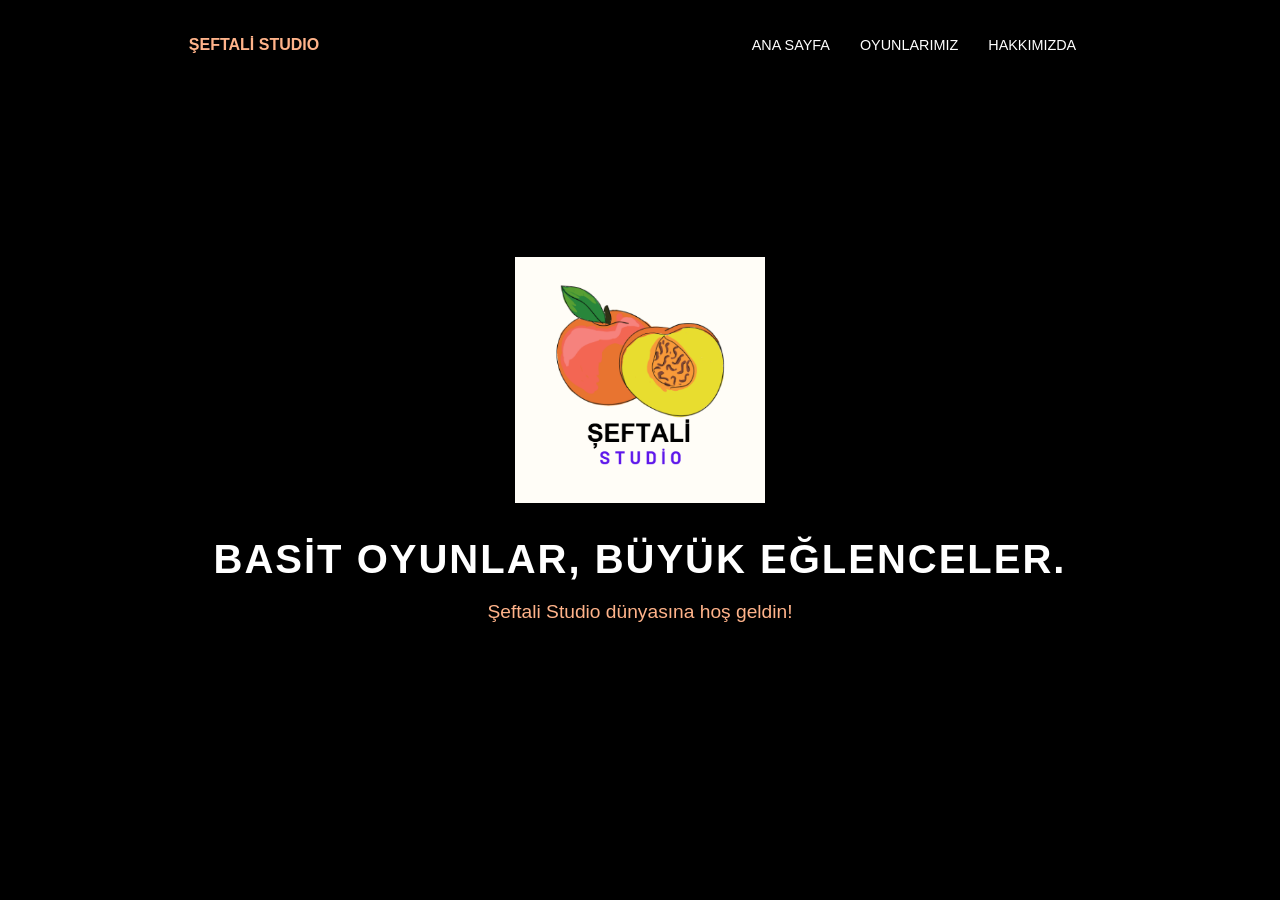
==== index.html @ bc3c777b "Update index.html" ====
<!DOCTYPE html>
<html lang="tr">
<head>
    <meta charset="UTF-8">
    <meta name="viewport" content="width=device-width, initial-scale=1.0">
    <title>Şeftali Studio | Oyun Geliştirme Grubu</title>
    <link rel="stylesheet" href="style.css">
</head>
<body>

    <header>
        <nav>
            <div class="header-logo">ŞEFTALİ STUDIO</div>
            <ul>
                <li><a href="#home">Ana Sayfa</a></li>
                <li><a href="#games">Oyunlarımız</a></li>
                <li><a href="#about">Hakkımızda</a></li>
            </ul>
        </nav>
    </header>

    <section id="home">
        <video autoplay muted loop id="bg-video">
            <source src="background.mp4" type="video/mp4">
        </video>

        <div class="hero-content">
            <img src="logo.jpg" alt="Şeftali Studio Logo" class="main-logo">
            <h1>Basit Oyunlar, Büyük Eğlenceler.</h1>
            <p>Şeftali Studio dünyasına hoş geldin!</p>
        </div>
    </section>

</body>
</html>
---- style.css ----
/* Önceki body ayarlarını koruyabilirsin */
body {
    margin: 0;
    padding: 0;
    background-color: #000;
    font-family: 'Segoe UI', sans-serif;
    color: white;
    overflow-x: hidden;
}

/* Arka Plan Videosu Ayarı */
#bg-video {
    position: absolute;
    top: 0;
    left: 0;
    width: 100%;
    height: 100vh;
    object-fit: cover;
    z-index: -1; /* İçeriğin arkasında kalması için */
}

/* Hero Section (Giriş) */
#home {
    height: 100vh;
    display: flex;
    justify-content: center;
    align-items: center;
    position: relative;
}

.hero-content {
    text-align: center;
    z-index: 1;
}

/* Ana Logo Ayarı */
.main-logo {
    width: 250px; /* Logonun boyutunu buradan ayarlayabilirsin */
    height: auto;
    margin-bottom: 20px;
    filter: drop-shadow(0 0 15px rgba(0,0,0,0.5)); /* Logoyu öne çıkarmak için hafif gölge */
}

h1 {
    font-size: 2.5rem;
    margin: 10px 0;
    text-transform: uppercase;
    letter-spacing: 2px;
}

p {
    font-size: 1.2rem;
    color: #ffb38a; /* Şeftali tonu */
}

/* Header (Üst Menü) */
header {
    position: fixed;
    top: 0;
    width: 100%;
    padding: 20px 0;
    z-index: 1000;
    background: linear-gradient(to bottom, rgba(0,0,0,0.8), transparent);
}

nav {
    display: flex;
    justify-content: space-around;
    align-items: center;
}

.header-logo { font-weight: bold; color: #ffb38a; }
nav ul { display: flex; list-style: none; }
nav ul li { margin: 0 15px; }
nav ul li a { color: white; text-decoration: none; text-transform: uppercase; font-size: 0.9rem; }
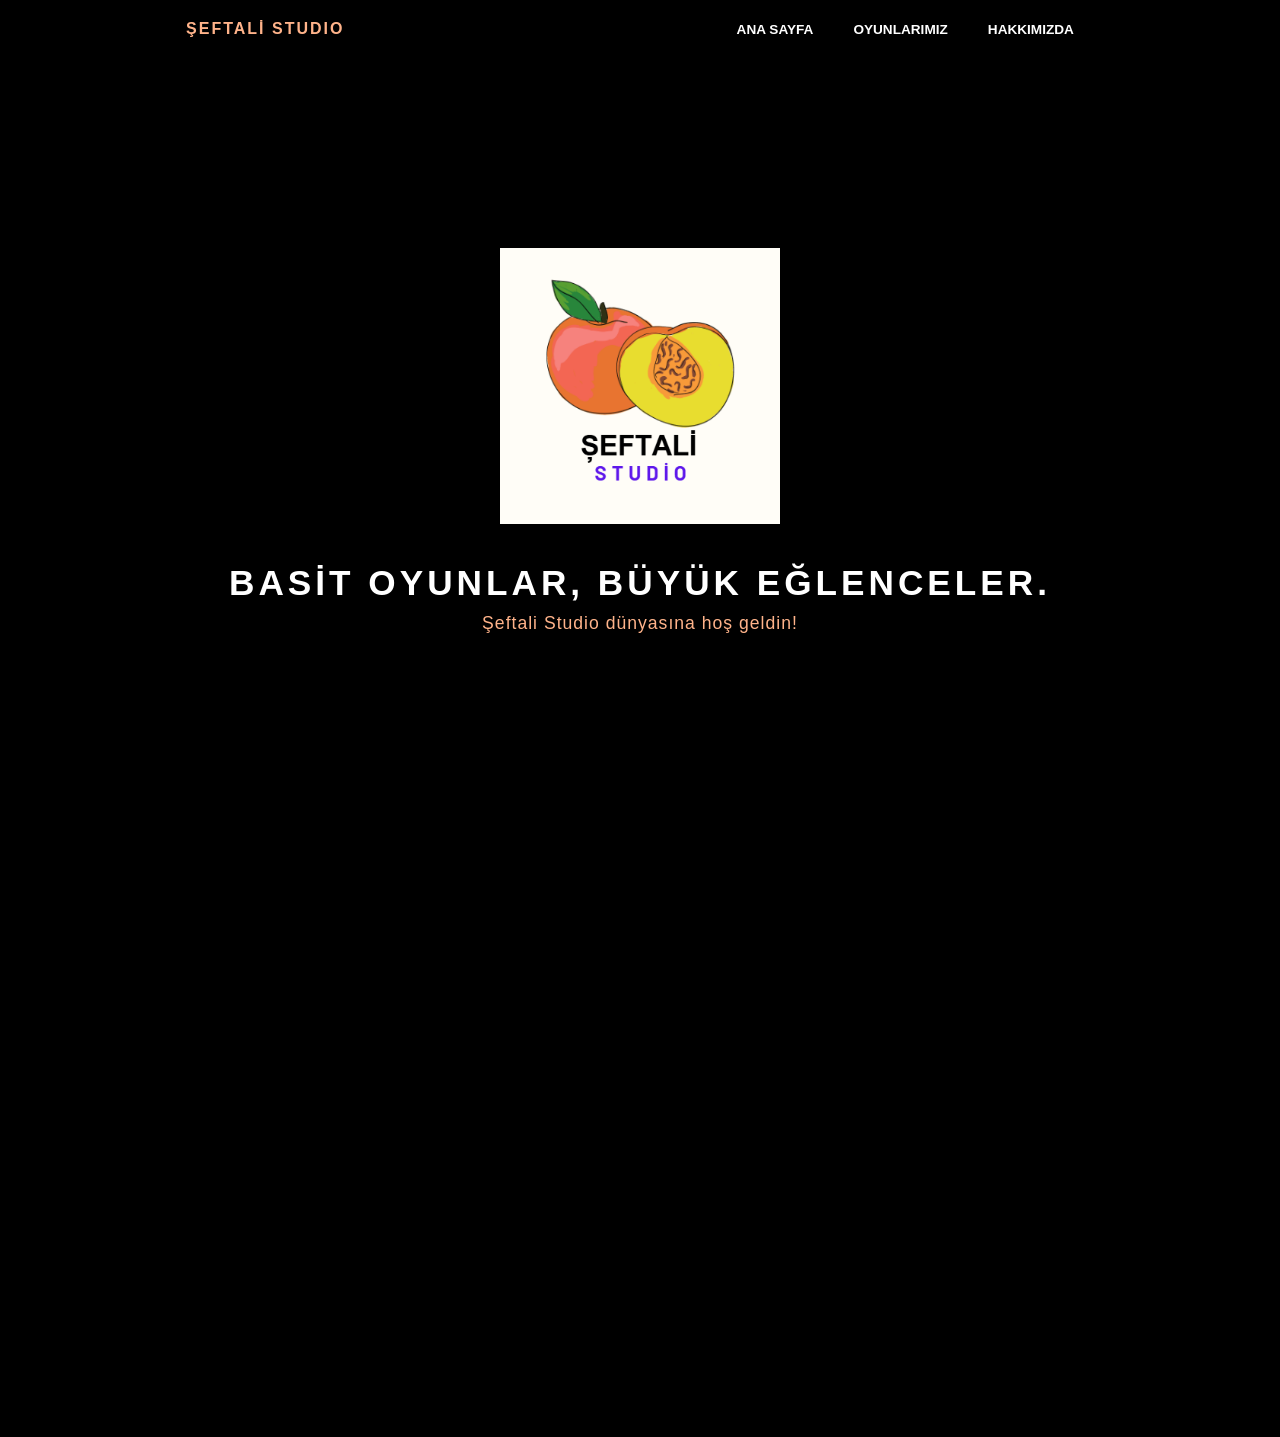
==== commit 6d20a569: "Update index.html" ====
--- a/index.html
+++ b/index.html
@@ -5,6 +5,7 @@
     <meta name="viewport" content="width=device-width, initial-scale=1.0">
     <title>Şeftali Studio | Oyun Geliştirme Grubu</title>
     <link rel="stylesheet" href="style.css">
+    <link href="https://fonts.googleapis.com/css2?family=Orbitron:wght@400;700&family=Rajdhani:wght@500;700&display=swap" rel="stylesheet">
 </head>
 <body>
 
@@ -20,7 +21,7 @@
     </header>
 
     <section id="home">
-        <video autoplay muted loop id="bg-video">
+        <video autoplay muted loop playsinline id="bg-video">
             <source src="background.mp4" type="video/mp4">
         </video>
 
@@ -31,5 +32,21 @@
         </div>
     </section>
 
+    <main>
+        <section id="games" style="height: 50vh; display: flex; align-items: center; justify-content: center;">
+            <h2 style="color: #666; font-family: 'Rajdhani';">Yeni Oyunlarımız Çok Yakında...</h2>
+        </section>
+    </main>
+
+    <footer>
+        <div class="footer-content">
+            <p>&copy; 2026 Şeftali Studio. Tüm Hakları Saklıdır.</p>
+            <p class="credits">
+                Character designs are inspired by <a href="https://scratch.mit.edu" target="_blank">Scratch (MIT Media Lab)</a>. 
+                Reimagined in 3D for Şeftali Studio projects.
+            </p>
+        </div>
+    </footer>
+
 </body>
 </html>
--- a/style.css
+++ b/style.css
@@ -1,59 +1,16 @@
-/* Önceki body ayarlarını koruyabilirsin */
-body {
+/* Genel Ayarlar */
+body, html {
     margin: 0;
     padding: 0;
+    width: 100%;
+    height: 100%;
     background-color: #000;
-    font-family: 'Segoe UI', sans-serif;
+    font-family: 'Segoe UI', Roboto, Helvetica, Arial, sans-serif;
     color: white;
     overflow-x: hidden;
 }
 
-/* Arka Plan Videosu Ayarı */
-#bg-video {
-    position: absolute;
-    top: 0;
-    left: 0;
-    width: 100%;
-    height: 100vh;
-    object-fit: cover;
-    z-index: -1; /* İçeriğin arkasında kalması için */
-}
-
-/* Hero Section (Giriş) */
-#home {
-    height: 100vh;
-    display: flex;
-    justify-content: center;
-    align-items: center;
-    position: relative;
-}
-
-.hero-content {
-    text-align: center;
-    z-index: 1;
-}
-
-/* Ana Logo Ayarı */
-.main-logo {
-    width: 250px; /* Logonun boyutunu buradan ayarlayabilirsin */
-    height: auto;
-    margin-bottom: 20px;
-    filter: drop-shadow(0 0 15px rgba(0,0,0,0.5)); /* Logoyu öne çıkarmak için hafif gölge */
-}
-
-h1 {
-    font-size: 2.5rem;
-    margin: 10px 0;
-    text-transform: uppercase;
-    letter-spacing: 2px;
-}
-
-p {
-    font-size: 1.2rem;
-    color: #ffb38a; /* Şeftali tonu */
-}
-
-/* Header (Üst Menü) */
+/* Üst Menü (Navigasyon) */
 header {
     position: fixed;
     top: 0;
@@ -69,7 +26,87 @@
     align-items: center;
 }
 
-.header-logo { font-weight: bold; color: #ffb38a; }
-nav ul { display: flex; list-style: none; }
-nav ul li { margin: 0 15px; }
-nav ul li a { color: white; text-decoration: none; text-transform: uppercase; font-size: 0.9rem; }
+.header-logo {
+    font-weight: bold;
+    color: #ffb38a; /* Şeftali Tonu */
+    letter-spacing: 2px;
+}
+
+nav ul {
+    display: flex;
+    list-style: none;
+    margin: 0;
+    padding: 0;
+}
+
+nav ul li {
+    margin: 0 20px;
+}
+
+nav ul li a {
+    color: white;
+    text-decoration: none;
+    text-transform: uppercase;
+    font-size: 0.85rem;
+    font-weight: 600;
+    transition: 0.3s;
+}
+
+nav ul li a:hover {
+    color: #ffb38a;
+}
+
+/* Hero Section (Giriş Alanı) */
+#home {
+    height: 100vh;
+    width: 100%;
+    display: flex;
+    justify-content: center;
+    align-items: center;
+    position: relative;
+    overflow: hidden;
+}
+
+/* Video Ayarı */
+#bg-video {
+    position: absolute;
+    top: 50%;
+    left: 50%;
+    min-width: 100%;
+    min-height: 100%;
+    width: auto;
+    height: auto;
+    transform: translate(-50%, -50%);
+    z-index: -1;
+    object-fit: cover;
+}
+
+/* Merkezdeki İçerik */
+.hero-content {
+    text-align: center;
+    z-index: 10;
+    padding: 0 20px;
+}
+
+.main-logo {
+    width: 280px; /* Logonun ideal boyutu */
+    height: auto;
+    margin-bottom: 25px;
+    filter: drop-shadow(0 0 15px rgba(0,0,0,0.7));
+}
+
+h1 {
+    font-size: 2.2rem;
+    margin: 10px 0;
+    text-transform: uppercase;
+    letter-spacing: 4px;
+    font-weight: 800;
+}
+
+p {
+    font-size: 1.1rem;
+    color: #ffb38a; /* Şeftali Tonu */
+    margin-top: 10px;
+    font-weight: 400;
+    letter-spacing: 1px;
+}
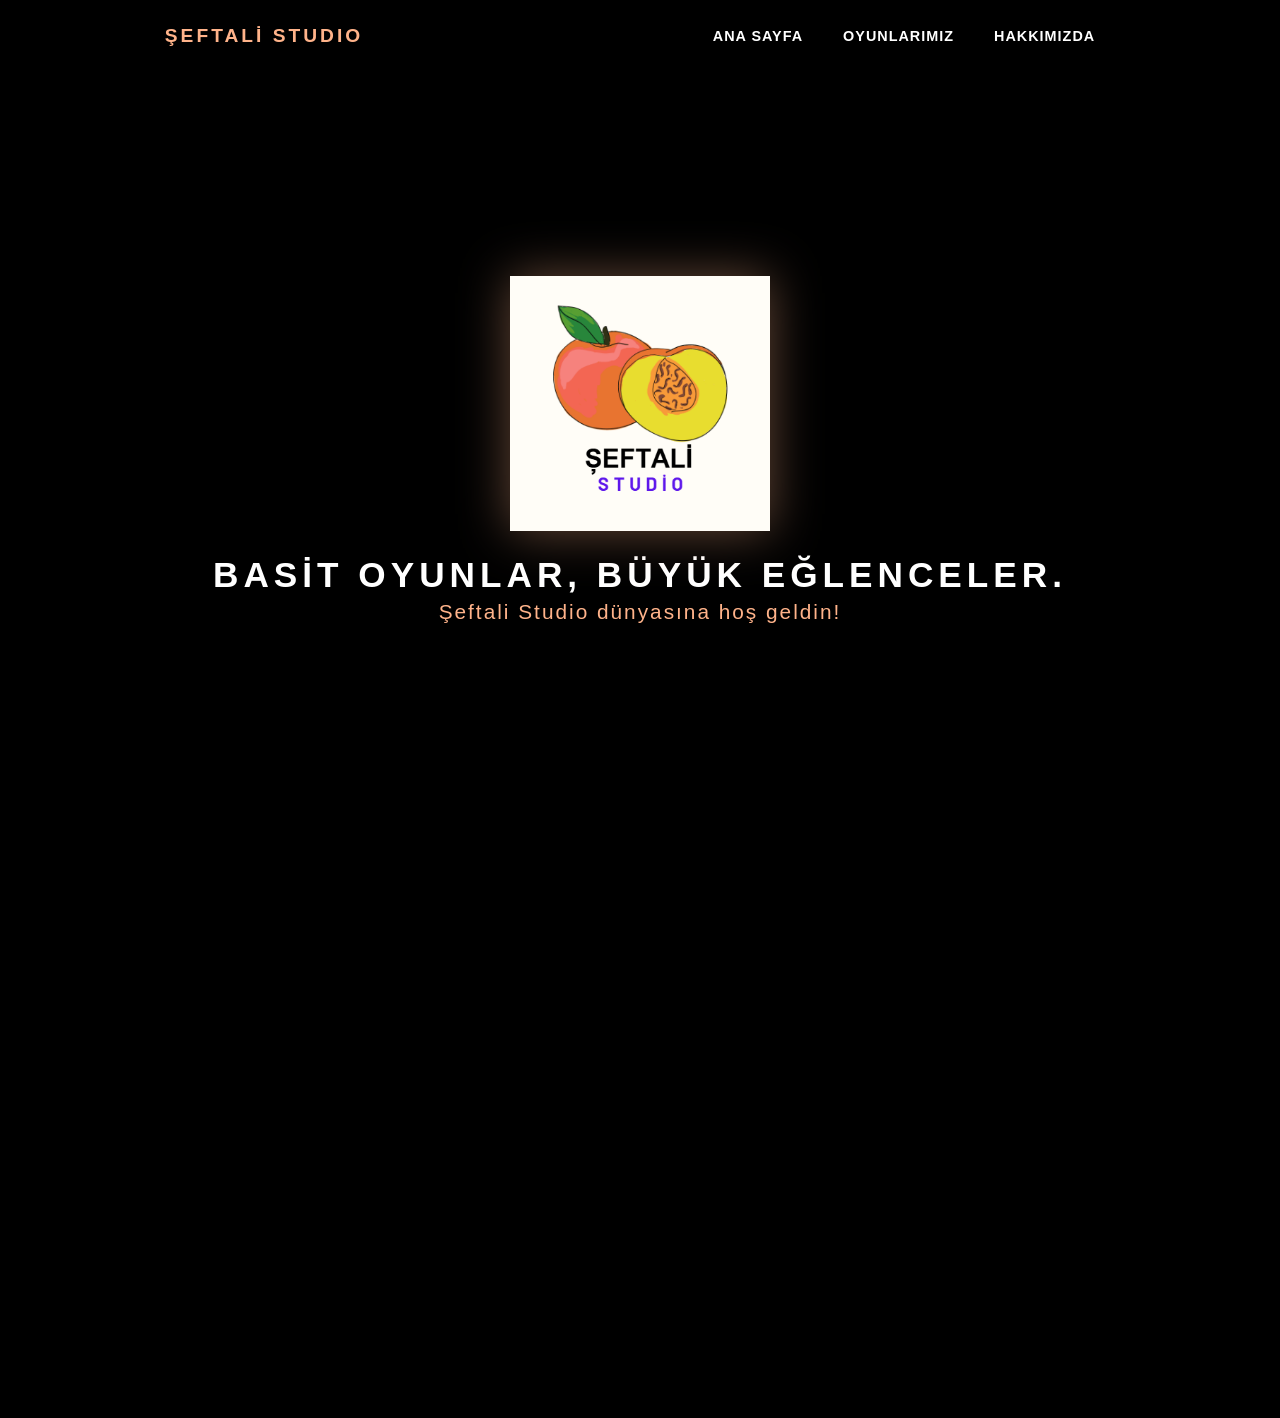
==== commit 4d183363: "Update index.html" ====
--- a/index.html
+++ b/index.html
@@ -33,14 +33,16 @@
     </section>
 
     <main>
-        <section id="games" style="height: 50vh; display: flex; align-items: center; justify-content: center;">
-            <h2 style="color: #666; font-family: 'Rajdhani';">Yeni Oyunlarımız Çok Yakında...</h2>
+        <section id="games" style="height: 40vh; display: flex; align-items: center; justify-content: center; background-color: #000;">
+            <h2 style="color: #333; font-family: 'Rajdhani'; text-transform: uppercase; letter-spacing: 3px;">
+                Yeni Projeler Yolda...
+            </h2>
         </section>
     </main>
 
     <footer>
         <div class="footer-content">
-            <p>&copy; 2026 Şeftali Studio. Tüm Hakları Saklıdır.</p>
+            <p>ŞEFTALİ STUDIO | 2026</p>
             <p class="credits">
                 Character designs are inspired by <a href="https://scratch.mit.edu" target="_blank">Scratch (MIT Media Lab)</a>. 
                 Reimagined in 3D for Şeftali Studio projects.
--- a/style.css
+++ b/style.css
@@ -1,23 +1,28 @@
-/* Genel Ayarlar */
-body, html {
+/* Genel Temizlik ve Fontlar */
+* {
     margin: 0;
     padding: 0;
+    box-sizing: border-box;
+}
+
+body, html {
     width: 100%;
     height: 100%;
     background-color: #000;
-    font-family: 'Segoe UI', Roboto, Helvetica, Arial, sans-serif;
+    font-family: 'Rajdhani', sans-serif;
     color: white;
     overflow-x: hidden;
+    scroll-behavior: smooth; /* Sayfa içi geçişleri yumuşatır */
 }
 
-/* Üst Menü (Navigasyon) */
+/* Navigasyon (Üst Menü) */
 header {
     position: fixed;
     top: 0;
     width: 100%;
-    padding: 20px 0;
+    padding: 25px 0;
     z-index: 1000;
-    background: linear-gradient(to bottom, rgba(0,0,0,0.8), transparent);
+    background: linear-gradient(to bottom, rgba(0,0,0,0.9), transparent);
 }
 
 nav {
@@ -27,16 +32,16 @@
 }
 
 .header-logo {
-    font-weight: bold;
+    font-family: 'Orbitron', sans-serif;
+    font-weight: 700;
     color: #ffb38a; /* Şeftali Tonu */
-    letter-spacing: 2px;
+    letter-spacing: 3px;
+    font-size: 1.2rem;
 }
 
 nav ul {
     display: flex;
     list-style: none;
-    margin: 0;
-    padding: 0;
 }
 
 nav ul li {
@@ -44,19 +49,21 @@
 }
 
 nav ul li a {
-    color: white;
+    color: #fff;
     text-decoration: none;
     text-transform: uppercase;
-    font-size: 0.85rem;
+    font-size: 0.9rem;
     font-weight: 600;
-    transition: 0.3s;
+    letter-spacing: 1px;
+    transition: 0.3s ease;
 }
 
 nav ul li a:hover {
     color: #ffb38a;
+    text-shadow: 0 0 10px rgba(255,179,138,0.5);
 }
 
-/* Hero Section (Giriş Alanı) */
+/* Hero Section (Giriş) */
 #home {
     height: 100vh;
     width: 100%;
@@ -67,7 +74,7 @@
     overflow: hidden;
 }
 
-/* Video Ayarı */
+/* Video: Riot Games Tarzı Tam Ekran */
 #bg-video {
     position: absolute;
     top: 50%;
@@ -79,9 +86,10 @@
     transform: translate(-50%, -50%);
     z-index: -1;
     object-fit: cover;
+    filter: brightness(0.6); /* Videoyu biraz karartarak yazıları öne çıkarır */
 }
 
-/* Merkezdeki İçerik */
+/* Merkez İçerik */
 .hero-content {
     text-align: center;
     z-index: 10;
@@ -89,24 +97,61 @@
 }
 
 .main-logo {
-    width: 280px; /* Logonun ideal boyutu */
+    width: 260px;
     height: auto;
-    margin-bottom: 25px;
-    filter: drop-shadow(0 0 15px rgba(0,0,0,0.7));
+    margin-bottom: 20px;
+    filter: drop-shadow(0 0 25px rgba(255,179,138,0.4));
+    animation: float 4s ease-in-out infinite; /* Hafif yüzme efekti */
+}
+
+@keyframes float {
+    0% { transform: translateY(0px); }
+    50% { transform: translateY(-10px); }
+    100% { transform: translateY(0px); }
 }
 
 h1 {
+    font-family: 'Orbitron', sans-serif;
     font-size: 2.2rem;
-    margin: 10px 0;
+    margin-bottom: 5px;
     text-transform: uppercase;
-    letter-spacing: 4px;
-    font-weight: 800;
+    letter-spacing: 5px;
+    text-shadow: 2px 2px 10px rgba(0,0,0,0.8);
 }
 
 p {
-    font-size: 1.1rem;
-    color: #ffb38a; /* Şeftali Tonu */
-    margin-top: 10px;
-    font-weight: 400;
-    letter-spacing: 1px;
+    font-size: 1.3rem;
+    color: #ffb38a;
+    font-weight: 500;
+    letter-spacing: 2px;
+    text-shadow: 1px 1px 5px rgba(0,0,0,0.8);
 }
+
+/* Footer (Telif Notu) */
+footer {
+    background-color: #080808;
+    padding: 50px 20px;
+    text-align: center;
+    border-top: 1px solid #1a1a1a;
+}
+
+.footer-content p {
+    font-size: 0.85rem;
+    color: #555;
+    margin: 8px 0;
+}
+
+.credits {
+    font-style: italic;
+    opacity: 0.8;
+}
+
+.credits a {
+    color: #ffb38a;
+    text-decoration: none;
+    font-weight: bold;
+}
+
+.credits a:hover {
+    text-decoration: underline;
+}
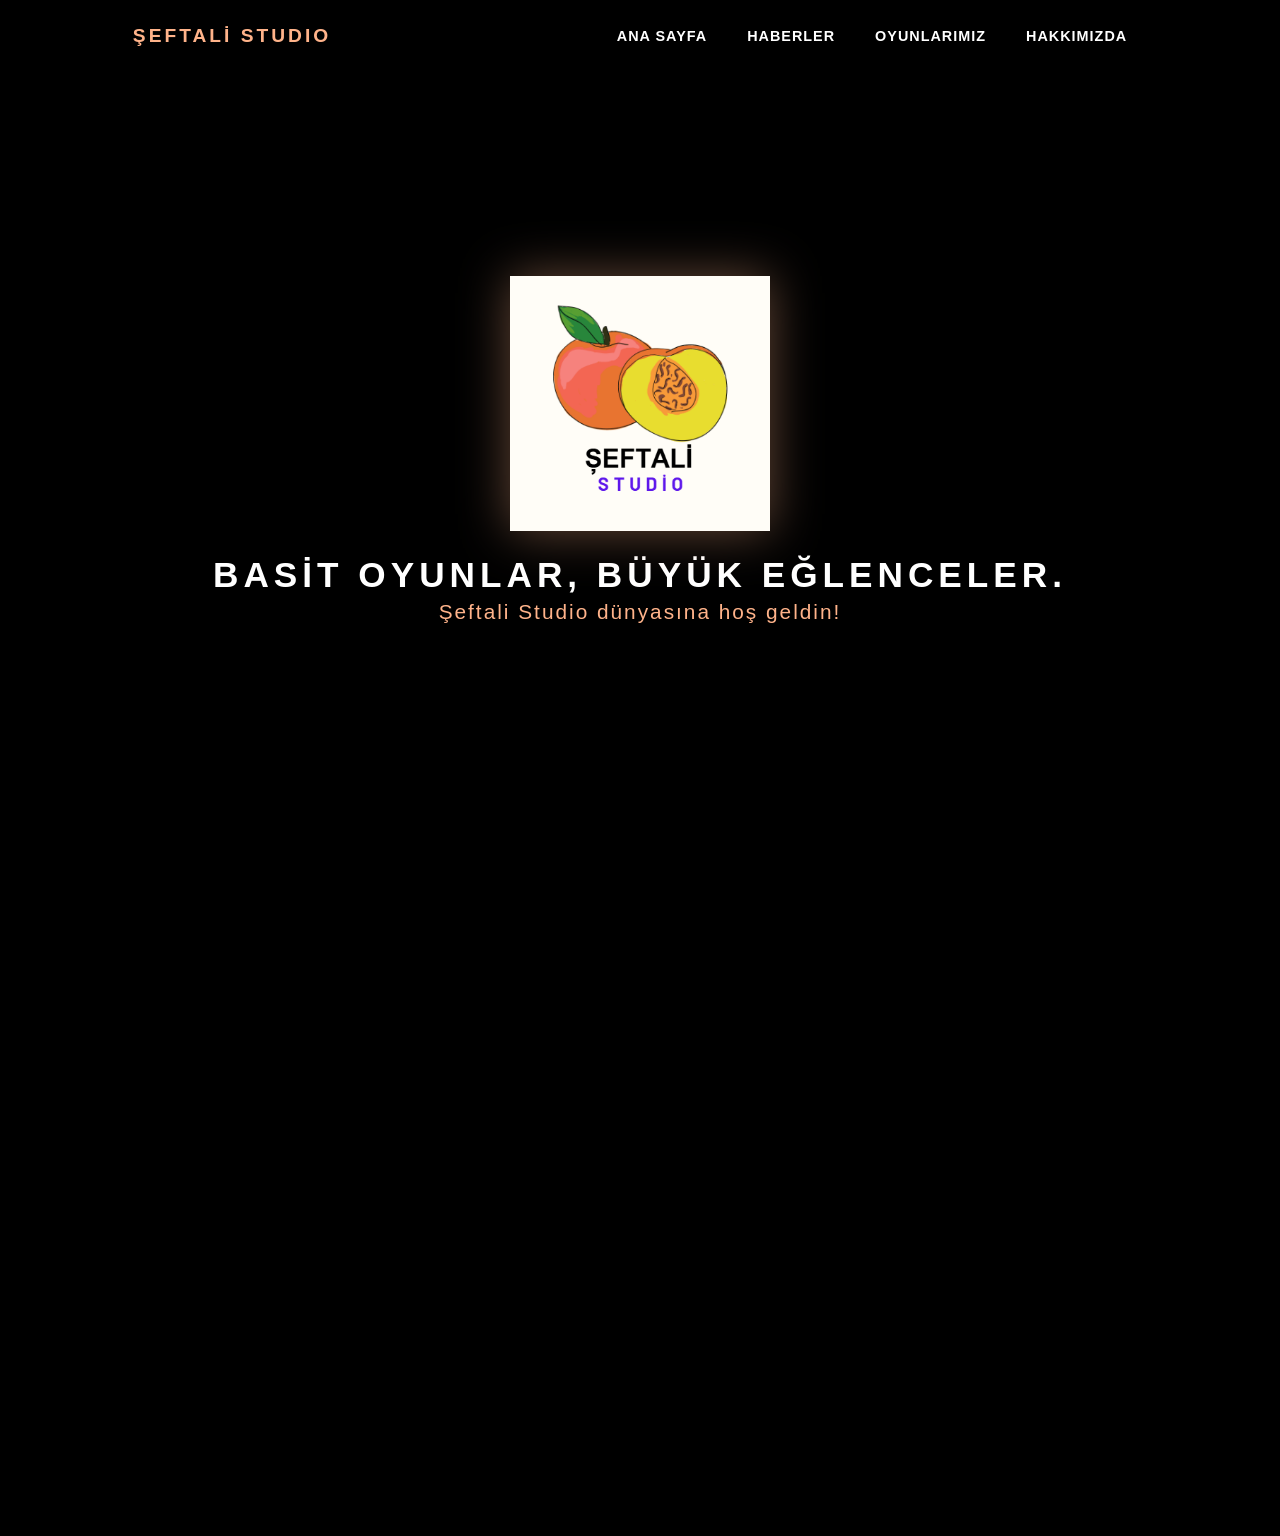
==== commit 572a3dde: "Update index.html" ====
--- a/index.html
+++ b/index.html
@@ -14,6 +14,7 @@
             <div class="header-logo">ŞEFTALİ STUDIO</div>
             <ul>
                 <li><a href="#home">Ana Sayfa</a></li>
+                <li><a href="#news">Haberler</a></li>
                 <li><a href="#games">Oyunlarımız</a></li>
                 <li><a href="#about">Hakkımızda</a></li>
             </ul>
@@ -32,13 +33,56 @@
         </div>
     </section>
 
-    <main>
-        <section id="games" style="height: 40vh; display: flex; align-items: center; justify-content: center; background-color: #000;">
-            <h2 style="color: #333; font-family: 'Rajdhani'; text-transform: uppercase; letter-spacing: 3px;">
-                Yeni Projeler Yolda...
-            </h2>
-        </section>
-    </main>
+    <section id="news">
+        <h2 class="section-title">Haberler</h2>
+        <div class="news-container">
+            <div class="news-item">
+                <span class="news-date">30 Mart 2026</span>
+                <h3>Şeftali Studio Web Sitesi Yenilendi!</h3>
+                <p>Yeni iskeletimiz ve modern tasarımımızla projelerimizi daha yakından takip edebilirsiniz.</p>
+            </div>
+        </div>
+    </section>
+
+    <section id="games">
+        <h2 class="section-title">Oyunlarımız</h2>
+        <div class="game-grid">
+            <div class="game-card" onclick="openGameModal()">
+                <img src="image_a486ba.png" alt="Top Oyunu" class="game-card-img">
+                <h3>Top Oyunu</h3>
+                <p>Engelleri aş ve bitişe ulaş!</p>
+                <span class="game-link-text">Detayları Gör</span>
+            </div>
+        </div>
+    </section>
+
+    <section id="about">
+        <div class="about-container">
+            <h2>Hakkımızda</h2>
+            <p>
+                Şeftali Studio, <strong>1 Ekim 2020</strong> tarihinde temelleri atılmış bir oyun geliştirme topluluğudur. 
+                <strong>2022</strong> yılından bu yana aktif olarak oyunlarımızı oyuncularla buluşturuyoruz. 
+            </p>
+            <p>
+                Bizim felsefemiz sadelik üzerine kurulu: <strong>Basit ve eğlenceli oyunlar yaparız.</strong> 
+                Karmaşık mekaniklerle oyuncuyu yormak yerine, doğrudan eğlenceye odaklanmayı tercih ediyoruz. 
+                Projelerimizin kalbinde en çok sevdiğimiz ve uzmanlaştığımız <strong>Scratch</strong> oyun motoru yer alıyor.
+            </p>
+        </div>
+    </section>
+
+    <div id="gameModal" class="modal">
+        <div class="modal-content">
+            <span class="close-btn" onclick="closeGameModal()">&times;</span>
+            <img src="image_a486ba.png" alt="Top Oyunu Detay" class="modal-img">
+            <h2>Top Oyunu</h2>
+            <p class="modal-desc">
+                Şeftali Studio'nun eğlenceli dünyasına hoş geldiniz! Bu oyunda yeşil bir topu kontrol ederek engelleri aşmaya çalışıyorsunuz. 
+                Basit kontrolleri ve keyifli yapısıyla tam bir Şeftali Studio klasiği.
+            </p>
+            <a href="https://scratch.mit.edu/projects/1147626330/" target="_blank" class="play-btn">Oynamak İçin Tıklayın</a>
+        </div>
+    </div>
 
     <footer>
         <div class="footer-content">
@@ -50,5 +94,20 @@
         </div>
     </footer>
 
+    <script>
+        function openGameModal() {
+            document.getElementById("gameModal").style.display = "block";
+        }
+        function closeGameModal() {
+            document.getElementById("gameModal").style.display = "none";
+        }
+        window.onclick = function(event) {
+            let modal = document.getElementById("gameModal");
+            if (event.target == modal) {
+                modal.style.display = "none";
+            }
+        }
+    </script>
+
 </body>
 </html>
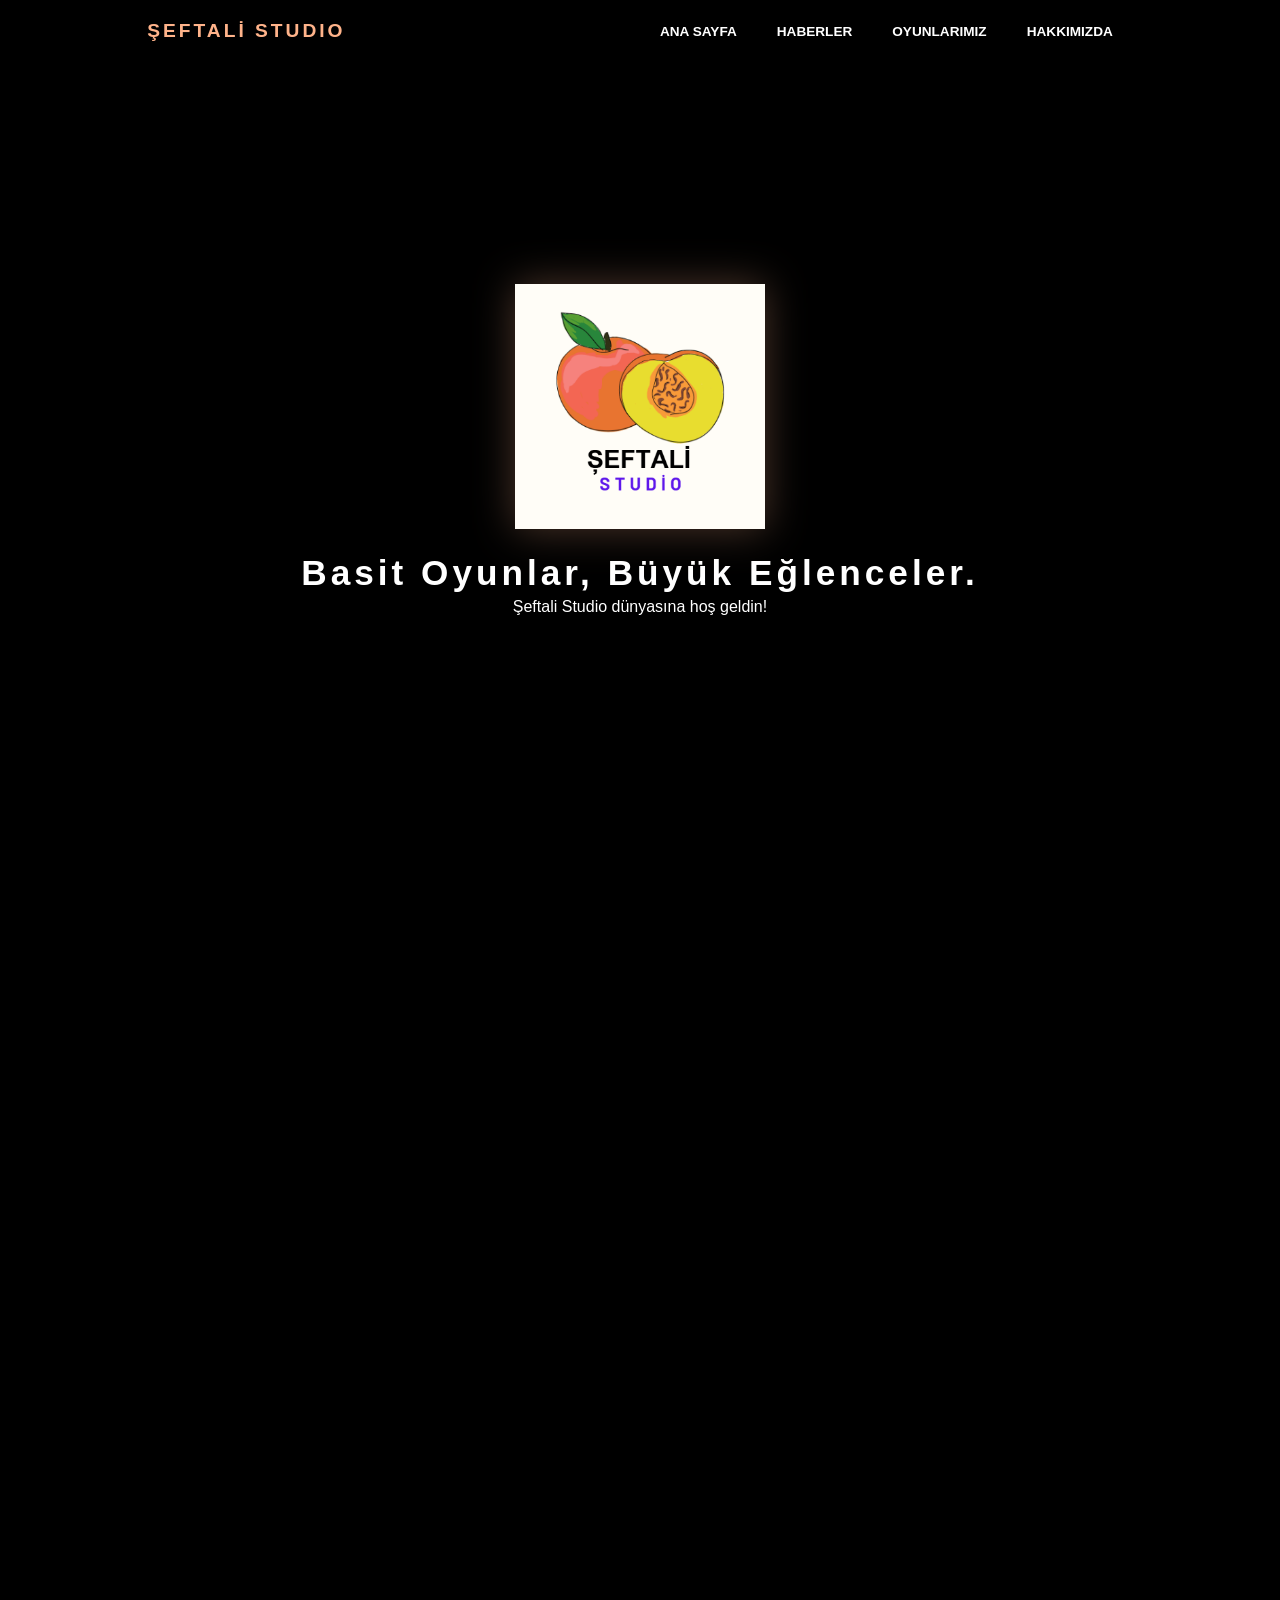
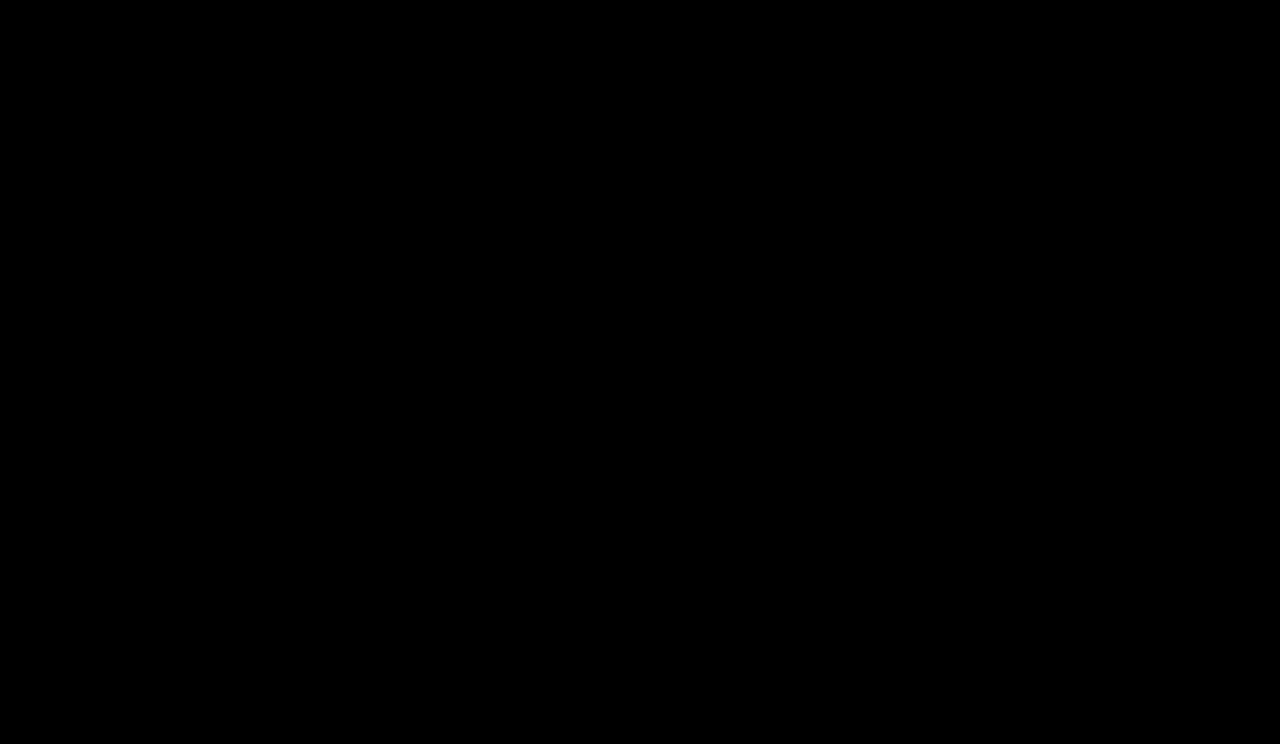
==== commit 5c8c2607: "Update index.html" ====
--- a/index.html
+++ b/index.html
@@ -37,9 +37,9 @@
         <h2 class="section-title">Haberler</h2>
         <div class="news-container">
             <div class="news-item">
-                <span class="news-date">30 Mart 2026</span>
-                <h3>Şeftali Studio Web Sitesi Yenilendi!</h3>
-                <p>Yeni iskeletimiz ve modern tasarımımızla projelerimizi daha yakından takip edebilirsiniz.</p>
+                <span class="news-date">31 Mart 2026</span>
+                <h3>Şeftali Studio Web Sitesi Yayında!</h3>
+                <p>Yeni iskeletimizle artık daha profesyoneliz. PixVerse animasyonumuz yakında burada olacak.</p>
             </div>
         </div>
     </section>
@@ -61,12 +61,12 @@
             <h2>Hakkımızda</h2>
             <p>
                 Şeftali Studio, <strong>1 Ekim 2020</strong> tarihinde temelleri atılmış bir oyun geliştirme topluluğudur. 
-                <strong>2022</strong> yılından bu yana aktif olarak oyunlarımızı oyuncularla buluşturuyoruz. 
+                <strong>2022</strong> yılından bu yana aktif olarak oyunlarımızı yayınlıyoruz. 
             </p>
             <p>
                 Bizim felsefemiz sadelik üzerine kurulu: <strong>Basit ve eğlenceli oyunlar yaparız.</strong> 
-                Karmaşık mekaniklerle oyuncuyu yormak yerine, doğrudan eğlenceye odaklanmayı tercih ediyoruz. 
-                Projelerimizin kalbinde en çok sevdiğimiz ve uzmanlaştığımız <strong>Scratch</strong> oyun motoru yer alıyor.
+                Karmaşık oyunlar yerine doğrudan eğlenceye odaklanıyoruz. 
+                En çok <strong>Scratch</strong> oyun motorunda projeler geliştiriyoruz.
             </p>
         </div>
     </section>
@@ -77,8 +77,8 @@
             <img src="image_a486ba.png" alt="Top Oyunu Detay" class="modal-img">
             <h2>Top Oyunu</h2>
             <p class="modal-desc">
-                Şeftali Studio'nun eğlenceli dünyasına hoş geldiniz! Bu oyunda yeşil bir topu kontrol ederek engelleri aşmaya çalışıyorsunuz. 
-                Basit kontrolleri ve keyifli yapısıyla tam bir Şeftali Studio klasiği.
+                Şeftali Studio'nun eğlenceli dünyasına hoş geldiniz! Yeşil topu kontrol ederek zorlu engelleri aşın. 
+                Oynamak için aşağıdaki butona tıkla!
             </p>
             <a href="https://scratch.mit.edu/projects/1147626330/" target="_blank" class="play-btn">Oynamak İçin Tıklayın</a>
         </div>
@@ -89,7 +89,6 @@
             <p>ŞEFTALİ STUDIO | 2026</p>
             <p class="credits">
                 Character designs are inspired by <a href="https://scratch.mit.edu" target="_blank">Scratch (MIT Media Lab)</a>. 
-                Reimagined in 3D for Şeftali Studio projects.
             </p>
         </div>
     </footer>
--- a/style.css
+++ b/style.css
@@ -1,4 +1,4 @@
-/* Genel Temizlik ve Fontlar */
+/* --- TEMEL AYARLAR VE FONTAR --- */
 * {
     margin: 0;
     padding: 0;
@@ -12,17 +12,17 @@
     font-family: 'Rajdhani', sans-serif;
     color: white;
     overflow-x: hidden;
-    scroll-behavior: smooth; /* Sayfa içi geçişleri yumuşatır */
-}
-
-/* Navigasyon (Üst Menü) */
+    scroll-behavior: smooth;
+}
+
+/* --- NAVİGASYON (ÜST MENÜ) --- */
 header {
     position: fixed;
     top: 0;
     width: 100%;
-    padding: 25px 0;
+    padding: 20px 0;
     z-index: 1000;
-    background: linear-gradient(to bottom, rgba(0,0,0,0.9), transparent);
+    background: linear-gradient(to bottom, rgba(0,0,0,0.95), transparent);
 }
 
 nav {
@@ -34,7 +34,7 @@
 .header-logo {
     font-family: 'Orbitron', sans-serif;
     font-weight: 700;
-    color: #ffb38a; /* Şeftali Tonu */
+    color: #ffb38a;
     letter-spacing: 3px;
     font-size: 1.2rem;
 }
@@ -44,26 +44,20 @@
     list-style: none;
 }
 
-nav ul li {
-    margin: 0 20px;
-}
+nav ul li { margin: 0 20px; }
 
 nav ul li a {
     color: #fff;
     text-decoration: none;
     text-transform: uppercase;
-    font-size: 0.9rem;
+    font-size: 0.85rem;
     font-weight: 600;
-    letter-spacing: 1px;
-    transition: 0.3s ease;
-}
-
-nav ul li a:hover {
-    color: #ffb38a;
-    text-shadow: 0 0 10px rgba(255,179,138,0.5);
-}
-
-/* Hero Section (Giriş) */
+    transition: 0.3s;
+}
+
+nav ul li a:hover { color: #ffb38a; }
+
+/* --- HERO SECTION (GİRİŞ ALANI) --- */
 #home {
     height: 100vh;
     width: 100%;
@@ -74,84 +68,197 @@
     overflow: hidden;
 }
 
-/* Video: Riot Games Tarzı Tam Ekran */
 #bg-video {
     position: absolute;
-    top: 50%;
-    left: 50%;
-    min-width: 100%;
-    min-height: 100%;
-    width: auto;
-    height: auto;
+    top: 50%; left: 50%;
+    min-width: 100%; min-height: 100%;
     transform: translate(-50%, -50%);
     z-index: -1;
     object-fit: cover;
-    filter: brightness(0.6); /* Videoyu biraz karartarak yazıları öne çıkarır */
-}
-
-/* Merkez İçerik */
+    filter: brightness(0.5);
+}
+
 .hero-content {
     text-align: center;
     z-index: 10;
-    padding: 0 20px;
 }
 
 .main-logo {
-    width: 260px;
+    width: 250px;
     height: auto;
     margin-bottom: 20px;
-    filter: drop-shadow(0 0 25px rgba(255,179,138,0.4));
-    animation: float 4s ease-in-out infinite; /* Hafif yüzme efekti */
+    filter: drop-shadow(0 0 20px rgba(255,179,138,0.3));
+    animation: float 4s ease-in-out infinite;
 }
 
 @keyframes float {
-    0% { transform: translateY(0px); }
+    0%, 100% { transform: translateY(0); }
     50% { transform: translateY(-10px); }
-    100% { transform: translateY(0px); }
 }
 
 h1 {
     font-family: 'Orbitron', sans-serif;
     font-size: 2.2rem;
+    letter-spacing: 4px;
     margin-bottom: 5px;
+}
+
+/* --- BÖLÜM BAŞLIKLARI --- */
+.section-title {
+    text-align: center;
+    font-family: 'Orbitron', sans-serif;
+    font-size: 2.5rem;
+    margin-bottom: 40px;
+    letter-spacing: 5px;
     text-transform: uppercase;
-    letter-spacing: 5px;
-    text-shadow: 2px 2px 10px rgba(0,0,0,0.8);
-}
-
-p {
-    font-size: 1.3rem;
+}
+
+/* --- HABERLER BÖLÜMÜ --- */
+#news {
+    padding: 80px 10%;
+    background-color: #050505;
+}
+
+.news-container { max-width: 800px; margin: 0 auto; }
+
+.news-item {
+    background: #111;
+    padding: 25px;
+    border-left: 4px solid #ffb38a;
+    transition: 0.3s;
+}
+
+.news-date { color: #ffb38a; font-weight: bold; font-size: 0.9rem; }
+
+.news-item h3 { margin: 10px 0; font-family: 'Orbitron'; }
+
+/* --- OYUNLAR BÖLÜMÜ --- */
+#games {
+    padding: 80px 10%;
+    background-color: #000;
+}
+
+.game-grid {
+    display: grid;
+    grid-template-columns: repeat(auto-fit, minmax(280px, 1fr));
+    gap: 30px;
+    justify-content: center;
+}
+
+.game-card {
+    background: #0f0f0f;
+    border: 1px solid #222;
+    padding: 20px;
+    text-align: center;
+    border-radius: 12px;
+    cursor: pointer;
+    transition: 0.4s ease;
+}
+
+.game-card:hover {
+    transform: scale(1.03);
+    border-color: #ffb38a;
+    box-shadow: 0 0 20px rgba(255,179,138,0.1);
+}
+
+.game-card-img {
+    width: 100%;
+    height: 180px;
+    object-fit: cover;
+    border-radius: 8px;
+    margin-bottom: 15px;
+}
+
+.game-link-text {
+    display: inline-block;
+    margin-top: 15px;
     color: #ffb38a;
-    font-weight: 500;
-    letter-spacing: 2px;
-    text-shadow: 1px 1px 5px rgba(0,0,0,0.8);
-}
-
-/* Footer (Telif Notu) */
+    font-weight: bold;
+    font-size: 0.9rem;
+}
+
+/* --- HAKKIMIZDA BÖLÜMÜ --- */
+#about {
+    padding: 80px 10%;
+    background-color: #050505;
+    text-align: center;
+}
+
+.about-container { max-width: 750px; margin: 0 auto; }
+
+.about-container p {
+    font-size: 1.15rem;
+    line-height: 1.8;
+    color: #ccc;
+    margin-bottom: 20px;
+}
+
+.about-container strong { color: #ffb38a; }
+
+/* --- MODAL (AÇILIR MENÜ) --- */
+.modal {
+    display: none;
+    position: fixed;
+    z-index: 2000;
+    left: 0; top: 0;
+    width: 100%; height: 100%;
+    background-color: rgba(0,0,0,0.92);
+    backdrop-filter: blur(8px);
+}
+
+.modal-content {
+    background-color: #111;
+    margin: 5% auto;
+    padding: 40px;
+    width: 90%;
+    max-width: 600px;
+    border-radius: 20px;
+    text-align: center;
+    border: 1px solid #333;
+    position: relative;
+    box-shadow: 0 0 50px rgba(0,0,0,1);
+}
+
+.close-btn {
+    position: absolute; right: 25px; top: 15px;
+    color: #888; font-size: 35px; cursor: pointer;
+}
+
+.close-btn:hover { color: #fff; }
+
+.modal-img { width: 100%; border-radius: 12px; margin-bottom: 20px; }
+
+.modal-desc {
+    color: #aaa;
+    line-height: 1.6;
+    margin: 20px 0;
+}
+
+.play-btn {
+    display: inline-block;
+    background-color: #ffb38a;
+    color: #000;
+    padding: 15px 40px;
+    text-decoration: none;
+    font-weight: 800;
+    border-radius: 50px;
+    text-transform: uppercase;
+    transition: 0.3s;
+}
+
+.play-btn:hover {
+    transform: scale(1.05);
+    background-color: #fff;
+}
+
+/* --- FOOTER --- */
 footer {
-    background-color: #080808;
-    padding: 50px 20px;
-    text-align: center;
-    border-top: 1px solid #1a1a1a;
-}
-
-.footer-content p {
-    font-size: 0.85rem;
-    color: #555;
-    margin: 8px 0;
-}
-
-.credits {
-    font-style: italic;
-    opacity: 0.8;
-}
-
-.credits a {
-    color: #ffb38a;
-    text-decoration: none;
-    font-weight: bold;
-}
-
-.credits a:hover {
-    text-decoration: underline;
-}
+    padding: 40px;
+    background: #000;
+    text-align: center;
+    border-top: 1px solid #111;
+}
+
+.footer-content p { color: #444; font-size: 0.8rem; letter-spacing: 1px; }
+
+.credits a { color: #ffb38a; text-decoration: none; opacity: 0.7; }
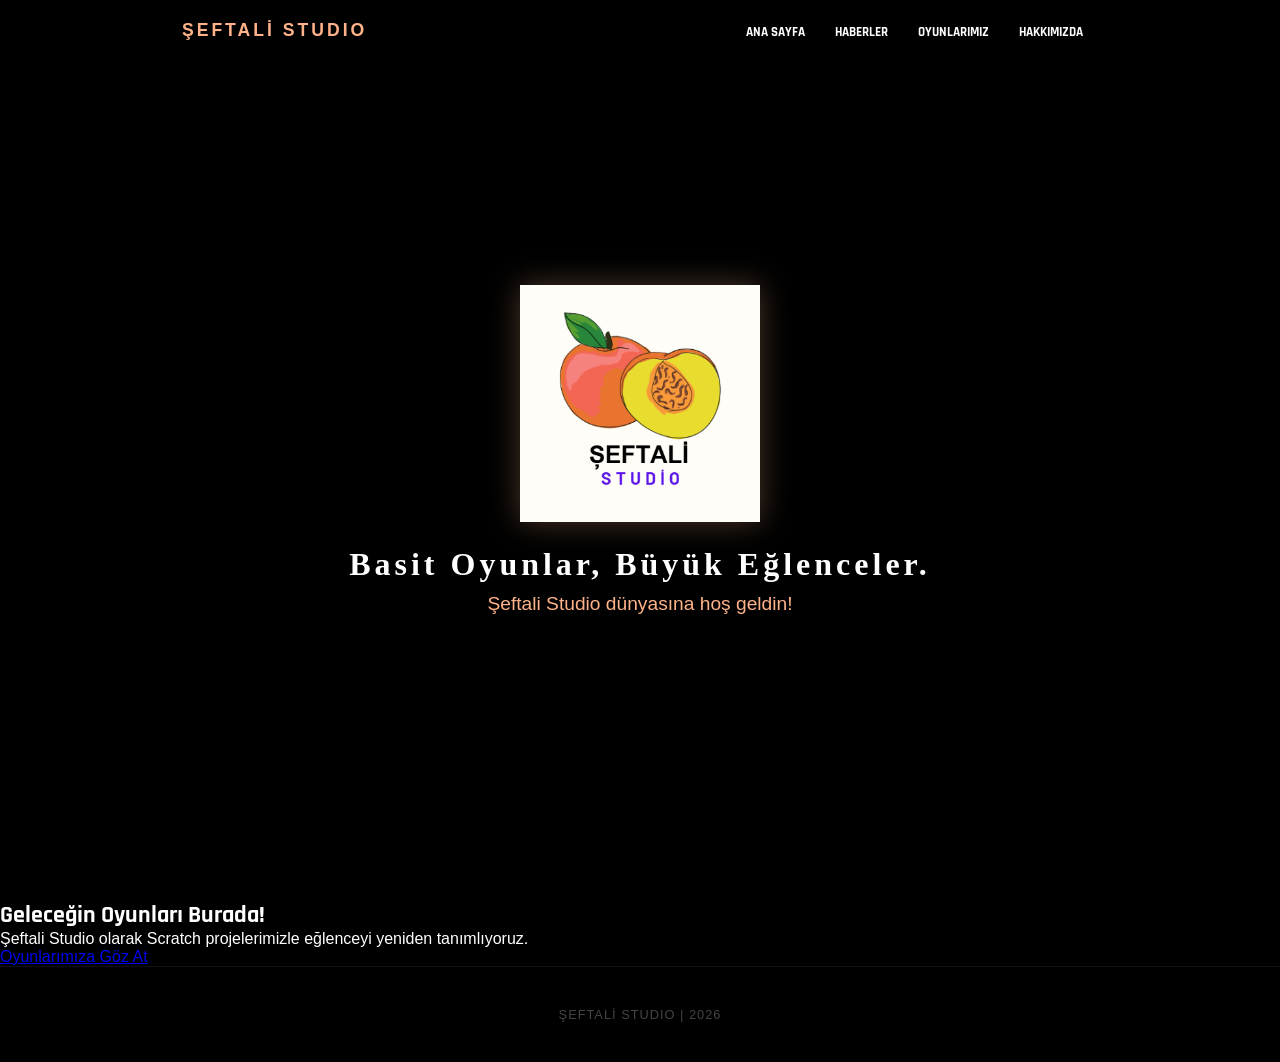
==== commit c232aab8: "Update index.html" ====
--- a/index.html
+++ b/index.html
@@ -3,7 +3,7 @@
 <head>
     <meta charset="UTF-8">
     <meta name="viewport" content="width=device-width, initial-scale=1.0">
-    <title>Şeftali Studio | Oyun Geliştirme Grubu</title>
+    <title>Şeftali Studio | Ana Sayfa</title>
     <link rel="stylesheet" href="style.css">
     <link href="https://fonts.googleapis.com/css2?family=Orbitron:wght@400;700&family=Rajdhani:wght@500;700&display=swap" rel="stylesheet">
 </head>
@@ -13,10 +13,10 @@
         <nav>
             <div class="header-logo">ŞEFTALİ STUDIO</div>
             <ul>
-                <li><a href="#home">Ana Sayfa</a></li>
-                <li><a href="#news">Haberler</a></li>
-                <li><a href="#games">Oyunlarımız</a></li>
-                <li><a href="#about">Hakkımızda</a></li>
+                <li><a href="index.html">Ana Sayfa</a></li>
+                <li><a href="haberler.html">Haberler</a></li>
+                <li><a href="oyunlar.html">Oyunlarımız</a></li>
+                <li><a href="hakkimizda.html">Hakkımızda</a></li>
             </ul>
         </nav>
     </header>
@@ -33,80 +33,19 @@
         </div>
     </section>
 
-    <section id="news">
-        <h2 class="section-title">Haberler</h2>
-        <div class="news-container">
-            <div class="news-item">
-                <span class="news-date">31 Mart 2026</span>
-                <h3>Şeftali Studio Web Sitesi Yayında!</h3>
-                <p>Yeni iskeletimizle artık daha profesyoneliz. PixVerse animasyonumuz yakında burada olacak.</p>
-            </div>
+    <main class="home-main">
+        <div class="welcome-text">
+            <h2>Geleceğin Oyunları Burada!</h2>
+            <p>Şeftali Studio olarak Scratch projelerimizle eğlenceyi yeniden tanımlıyoruz.</p>
+            <a href="oyunlar.html" class="cta-btn">Oyunlarımıza Göz At</a>
         </div>
-    </section>
-
-    <section id="games">
-        <h2 class="section-title">Oyunlarımız</h2>
-        <div class="game-grid">
-            <div class="game-card" onclick="openGameModal()">
-                <img src="image_a486ba.png" alt="Top Oyunu" class="game-card-img">
-                <h3>Top Oyunu</h3>
-                <p>Engelleri aş ve bitişe ulaş!</p>
-                <span class="game-link-text">Detayları Gör</span>
-            </div>
-        </div>
-    </section>
-
-    <section id="about">
-        <div class="about-container">
-            <h2>Hakkımızda</h2>
-            <p>
-                Şeftali Studio, <strong>1 Ekim 2020</strong> tarihinde temelleri atılmış bir oyun geliştirme topluluğudur. 
-                <strong>2022</strong> yılından bu yana aktif olarak oyunlarımızı yayınlıyoruz. 
-            </p>
-            <p>
-                Bizim felsefemiz sadelik üzerine kurulu: <strong>Basit ve eğlenceli oyunlar yaparız.</strong> 
-                Karmaşık oyunlar yerine doğrudan eğlenceye odaklanıyoruz. 
-                En çok <strong>Scratch</strong> oyun motorunda projeler geliştiriyoruz.
-            </p>
-        </div>
-    </section>
-
-    <div id="gameModal" class="modal">
-        <div class="modal-content">
-            <span class="close-btn" onclick="closeGameModal()">&times;</span>
-            <img src="image_a486ba.png" alt="Top Oyunu Detay" class="modal-img">
-            <h2>Top Oyunu</h2>
-            <p class="modal-desc">
-                Şeftali Studio'nun eğlenceli dünyasına hoş geldiniz! Yeşil topu kontrol ederek zorlu engelleri aşın. 
-                Oynamak için aşağıdaki butona tıkla!
-            </p>
-            <a href="https://scratch.mit.edu/projects/1147626330/" target="_blank" class="play-btn">Oynamak İçin Tıklayın</a>
-        </div>
-    </div>
+    </main>
 
     <footer>
         <div class="footer-content">
             <p>ŞEFTALİ STUDIO | 2026</p>
-            <p class="credits">
-                Character designs are inspired by <a href="https://scratch.mit.edu" target="_blank">Scratch (MIT Media Lab)</a>. 
-            </p>
         </div>
     </footer>
 
-    <script>
-        function openGameModal() {
-            document.getElementById("gameModal").style.display = "block";
-        }
-        function closeGameModal() {
-            document.getElementById("gameModal").style.display = "none";
-        }
-        window.onclick = function(event) {
-            let modal = document.getElementById("gameModal");
-            if (event.target == modal) {
-                modal.style.display = "none";
-            }
-        }
-    </script>
-
 </body>
 </html>
--- a/style.css
+++ b/style.css
@@ -1,21 +1,22 @@
-/* --- TEMEL AYARLAR VE FONTAR --- */
+/* --- TEMEL AYARLAR --- */
 * {
     margin: 0;
     padding: 0;
     box-sizing: border-box;
 }
 
-body, html {
-    width: 100%;
-    height: 100%;
+html {
+    scroll-behavior: smooth; /* MENÜ TIKLAMALARINDA YUMUŞAK KAYMA SAĞLAR */
+}
+
+body {
     background-color: #000;
     font-family: 'Rajdhani', sans-serif;
     color: white;
     overflow-x: hidden;
-    scroll-behavior: smooth;
 }
 
-/* --- NAVİGASYON (ÜST MENÜ) --- */
+/* --- NAVİGASYON --- */
 header {
     position: fixed;
     top: 0;
@@ -33,34 +34,29 @@
 
 .header-logo {
     font-family: 'Orbitron', sans-serif;
-    font-weight: 700;
     color: #ffb38a;
     letter-spacing: 3px;
-    font-size: 1.2rem;
+    font-size: 1.1rem;
+    font-weight: 700;
 }
 
-nav ul {
-    display: flex;
-    list-style: none;
-}
-
-nav ul li { margin: 0 20px; }
+nav ul { display: flex; list-style: none; }
+nav ul li { margin: 0 15px; }
 
 nav ul li a {
     color: #fff;
     text-decoration: none;
     text-transform: uppercase;
-    font-size: 0.85rem;
-    font-weight: 600;
+    font-size: 0.8rem;
+    font-weight: 700;
     transition: 0.3s;
 }
 
 nav ul li a:hover { color: #ffb38a; }
 
-/* --- HERO SECTION (GİRİŞ ALANI) --- */
+/* --- GİRİŞ ALANI (HERO) --- */
 #home {
     height: 100vh;
-    width: 100%;
     display: flex;
     justify-content: center;
     align-items: center;
@@ -78,16 +74,12 @@
     filter: brightness(0.5);
 }
 
-.hero-content {
-    text-align: center;
-    z-index: 10;
-}
+.hero-content { text-align: center; z-index: 10; }
 
 .main-logo {
-    width: 250px;
-    height: auto;
+    width: 240px;
     margin-bottom: 20px;
-    filter: drop-shadow(0 0 20px rgba(255,179,138,0.3));
+    filter: drop-shadow(0 0 15px rgba(255,179,138,0.3));
     animation: float 4s ease-in-out infinite;
 }
 
@@ -96,169 +88,97 @@
     50% { transform: translateY(-10px); }
 }
 
-h1 {
-    font-family: 'Orbitron', sans-serif;
-    font-size: 2.2rem;
-    letter-spacing: 4px;
-    margin-bottom: 5px;
+h1 { font-family: 'Orbitron'; font-size: 2rem; letter-spacing: 4px; margin-bottom: 10px; }
+.hero-content p { color: #ffb38a; font-size: 1.2rem; }
+
+/* --- GENEL BÖLÜM AYARLARI --- */
+section {
+    padding: 100px 10%;
+    min-height: 50vh;
 }
 
-/* --- BÖLÜM BAŞLIKLARI --- */
 .section-title {
     text-align: center;
-    font-family: 'Orbitron', sans-serif;
-    font-size: 2.5rem;
-    margin-bottom: 40px;
+    font-family: 'Orbitron';
+    font-size: 2.2rem;
+    margin-bottom: 50px;
+    color: #fff;
     letter-spacing: 5px;
     text-transform: uppercase;
 }
 
-/* --- HABERLER BÖLÜMÜ --- */
-#news {
-    padding: 80px 10%;
-    background-color: #050505;
-}
-
-.news-container { max-width: 800px; margin: 0 auto; }
-
+/* --- HABERLER --- */
+#news { background-color: #050505; }
 .news-item {
     background: #111;
     padding: 25px;
     border-left: 4px solid #ffb38a;
-    transition: 0.3s;
+    border-radius: 0 10px 10px 0;
 }
+.news-date { color: #ffb38a; font-weight: bold; font-size: 0.8rem; }
+.news-item h3 { margin: 10px 0; font-family: 'Orbitron'; font-size: 1.2rem; }
 
-.news-date { color: #ffb38a; font-weight: bold; font-size: 0.9rem; }
-
-.news-item h3 { margin: 10px 0; font-family: 'Orbitron'; }
-
-/* --- OYUNLAR BÖLÜMÜ --- */
-#games {
-    padding: 80px 10%;
-    background-color: #000;
-}
-
+/* --- OYUNLAR --- */
+#games { background-color: #000; }
 .game-grid {
     display: grid;
     grid-template-columns: repeat(auto-fit, minmax(280px, 1fr));
     gap: 30px;
-    justify-content: center;
 }
-
 .game-card {
-    background: #0f0f0f;
+    background: #0a0a0a;
     border: 1px solid #222;
     padding: 20px;
-    text-align: center;
     border-radius: 12px;
     cursor: pointer;
     transition: 0.4s ease;
-}
-
-.game-card:hover {
-    transform: scale(1.03);
-    border-color: #ffb38a;
-    box-shadow: 0 0 20px rgba(255,179,138,0.1);
-}
-
-.game-card-img {
-    width: 100%;
-    height: 180px;
-    object-fit: cover;
-    border-radius: 8px;
-    margin-bottom: 15px;
-}
-
-.game-link-text {
-    display: inline-block;
-    margin-top: 15px;
-    color: #ffb38a;
-    font-weight: bold;
-    font-size: 0.9rem;
-}
-
-/* --- HAKKIMIZDA BÖLÜMÜ --- */
-#about {
-    padding: 80px 10%;
-    background-color: #050505;
     text-align: center;
 }
+.game-card:hover { transform: translateY(-10px); border-color: #ffb38a; box-shadow: 0 10px 20px rgba(255,179,138,0.1); }
+.game-card-img { width: 100%; height: 180px; object-fit: cover; border-radius: 8px; margin-bottom: 15px; }
+.game-link-text { display: block; margin-top: 15px; color: #ffb38a; font-weight: bold; text-transform: uppercase; font-size: 0.8rem; }
 
-.about-container { max-width: 750px; margin: 0 auto; }
-
-.about-container p {
-    font-size: 1.15rem;
-    line-height: 1.8;
-    color: #ccc;
-    margin-bottom: 20px;
-}
-
+/* --- HAKKIMIZDA --- */
+#about { background-color: #050505; text-align: center; }
+.about-container { max-width: 800px; margin: 0 auto; }
+.about-container p { font-size: 1.1rem; line-height: 1.8; color: #ccc; margin-bottom: 20px; }
 .about-container strong { color: #ffb38a; }
 
-/* --- MODAL (AÇILIR MENÜ) --- */
+/* --- MODAL (AÇILIR PENCERE) --- */
 .modal {
     display: none;
     position: fixed;
     z-index: 2000;
     left: 0; top: 0;
     width: 100%; height: 100%;
-    background-color: rgba(0,0,0,0.92);
+    background-color: rgba(0,0,0,0.95);
     backdrop-filter: blur(8px);
 }
-
 .modal-content {
-    background-color: #111;
+    background: #111;
     margin: 5% auto;
     padding: 40px;
-    width: 90%;
     max-width: 600px;
     border-radius: 20px;
     text-align: center;
     border: 1px solid #333;
     position: relative;
-    box-shadow: 0 0 50px rgba(0,0,0,1);
 }
-
-.close-btn {
-    position: absolute; right: 25px; top: 15px;
-    color: #888; font-size: 35px; cursor: pointer;
-}
-
-.close-btn:hover { color: #fff; }
-
-.modal-img { width: 100%; border-radius: 12px; margin-bottom: 20px; }
-
-.modal-desc {
-    color: #aaa;
-    line-height: 1.6;
-    margin: 20px 0;
-}
-
+.close-btn { position: absolute; right: 20px; top: 10px; color: #fff; font-size: 35px; cursor: pointer; }
+.modal-img { width: 100%; border-radius: 10px; margin-bottom: 20px; }
 .play-btn {
     display: inline-block;
-    background-color: #ffb38a;
+    background: #ffb38a;
     color: #000;
     padding: 15px 40px;
     text-decoration: none;
-    font-weight: 800;
+    font-weight: 900;
     border-radius: 50px;
-    text-transform: uppercase;
+    margin-top: 20px;
     transition: 0.3s;
 }
-
-.play-btn:hover {
-    transform: scale(1.05);
-    background-color: #fff;
-}
+.play-btn:hover { transform: scale(1.05); background: #fff; }
 
 /* --- FOOTER --- */
-footer {
-    padding: 40px;
-    background: #000;
-    text-align: center;
-    border-top: 1px solid #111;
-}
-
-.footer-content p { color: #444; font-size: 0.8rem; letter-spacing: 1px; }
-
-.credits a { color: #ffb38a; text-decoration: none; opacity: 0.7; }
+footer { padding: 40px; text-align: center; border-top: 1px solid #111; background: #000; }
+footer p { color: #444; font-size: 0.8rem; letter-spacing: 1px; }
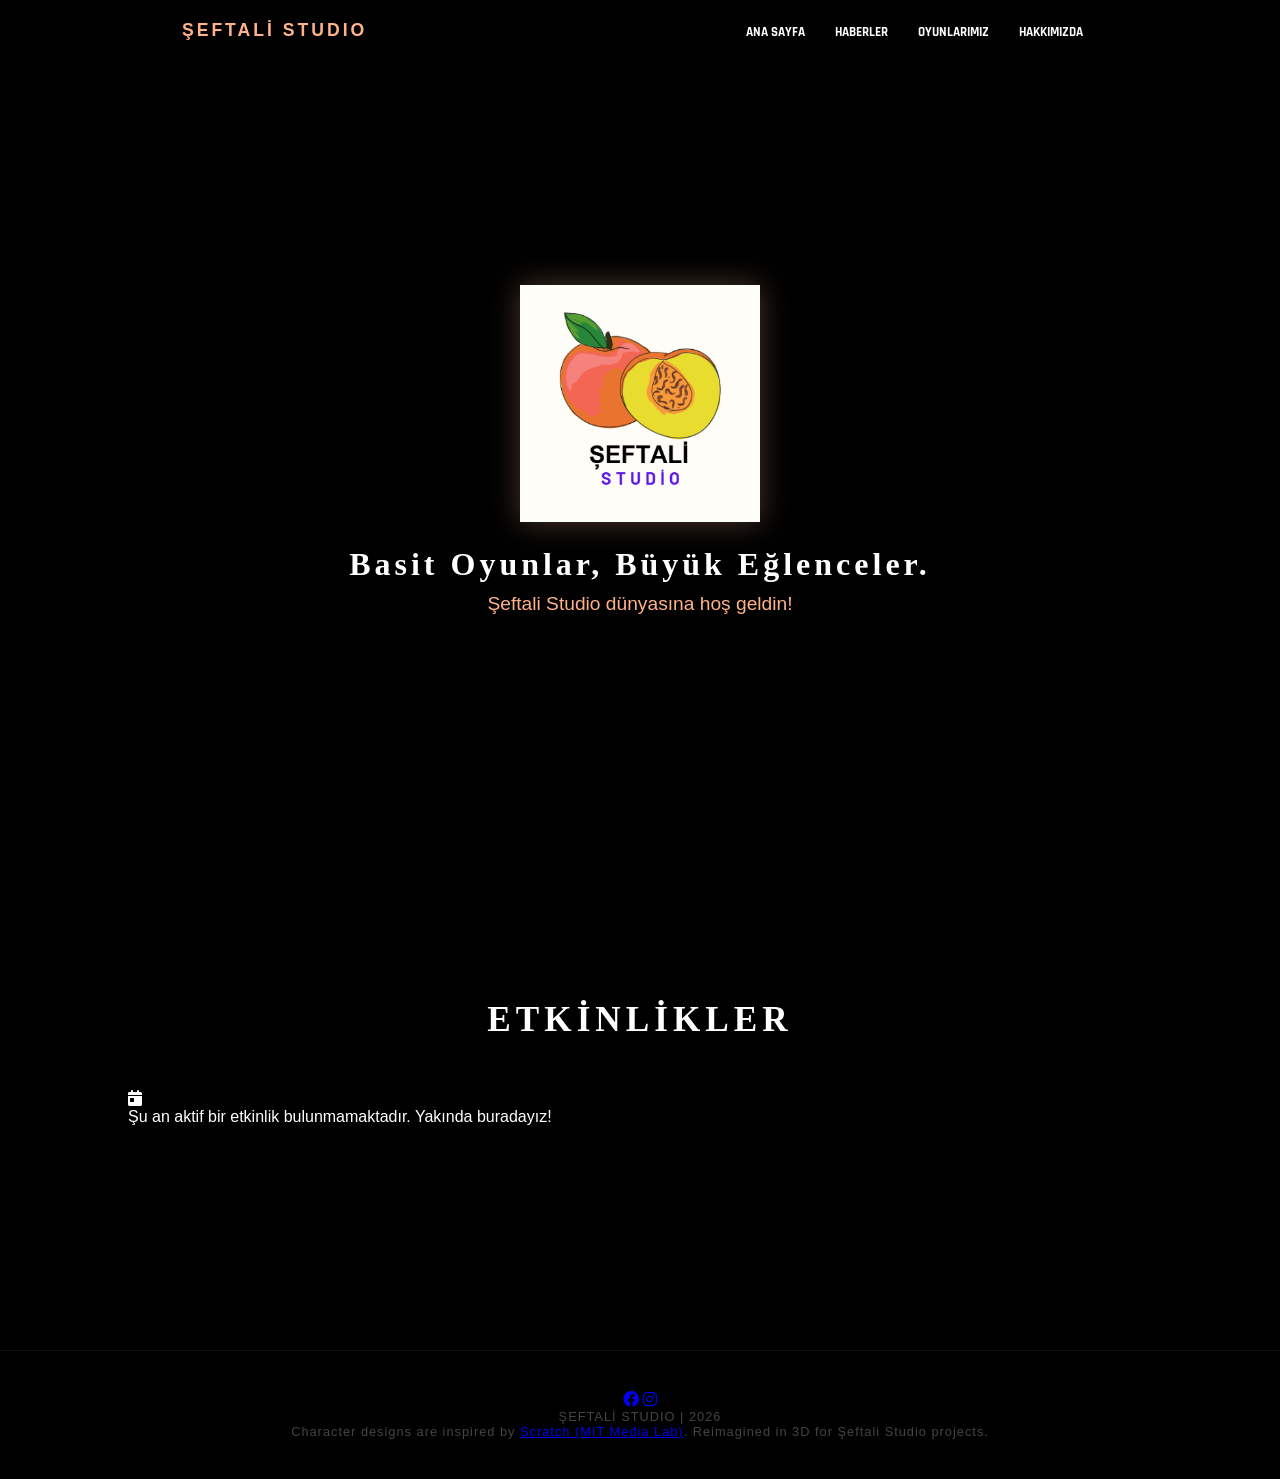
==== commit fdccaed7: "Update index.html" ====
--- a/index.html
+++ b/index.html
@@ -6,6 +6,7 @@
     <title>Şeftali Studio | Ana Sayfa</title>
     <link rel="stylesheet" href="style.css">
     <link href="https://fonts.googleapis.com/css2?family=Orbitron:wght@400;700&family=Rajdhani:wght@500;700&display=swap" rel="stylesheet">
+    <link rel="stylesheet" href="https://cdnjs.cloudflare.com/ajax/libs/font-awesome/6.0.0/css/all.min.css">
 </head>
 <body>
 
@@ -33,17 +34,29 @@
         </div>
     </section>
 
-    <main class="home-main">
-        <div class="welcome-text">
-            <h2>Geleceğin Oyunları Burada!</h2>
-            <p>Şeftali Studio olarak Scratch projelerimizle eğlenceyi yeniden tanımlıyoruz.</p>
-            <a href="oyunlar.html" class="cta-btn">Oyunlarımıza Göz At</a>
+    <section id="events">
+        <h2 class="section-title">Etkinlikler</h2>
+        <div class="events-container">
+            <div class="no-event">
+                <i class="fa-solid fa-calendar-day"></i>
+                <p>Şu an aktif bir etkinlik bulunmamaktadır. Yakında buradayız!</p>
+            </div>
         </div>
-    </main>
+    </section>
 
     <footer>
         <div class="footer-content">
-            <p>ŞEFTALİ STUDIO | 2026</p>
+            <div class="social-links">
+                <a href="https://www.facebook.com/Seftalistudio" target="_blank" title="Facebook"><i class="fab fa-facebook"></i></a>
+                <a href="https://www.instagram.com/seftali_studio/" target="_blank" title="Instagram"><i class="fab fa-instagram"></i></a>
+            </div>
+            
+            <p class="studio-name">ŞEFTALİ STUDIO | 2026</p>
+            
+            <p class="credits">
+                Character designs are inspired by <a href="https://scratch.mit.edu" target="_blank">Scratch (MIT Media Lab)</a>. 
+                Reimagined in 3D for Şeftali Studio projects.
+            </p>
         </div>
     </footer>
 
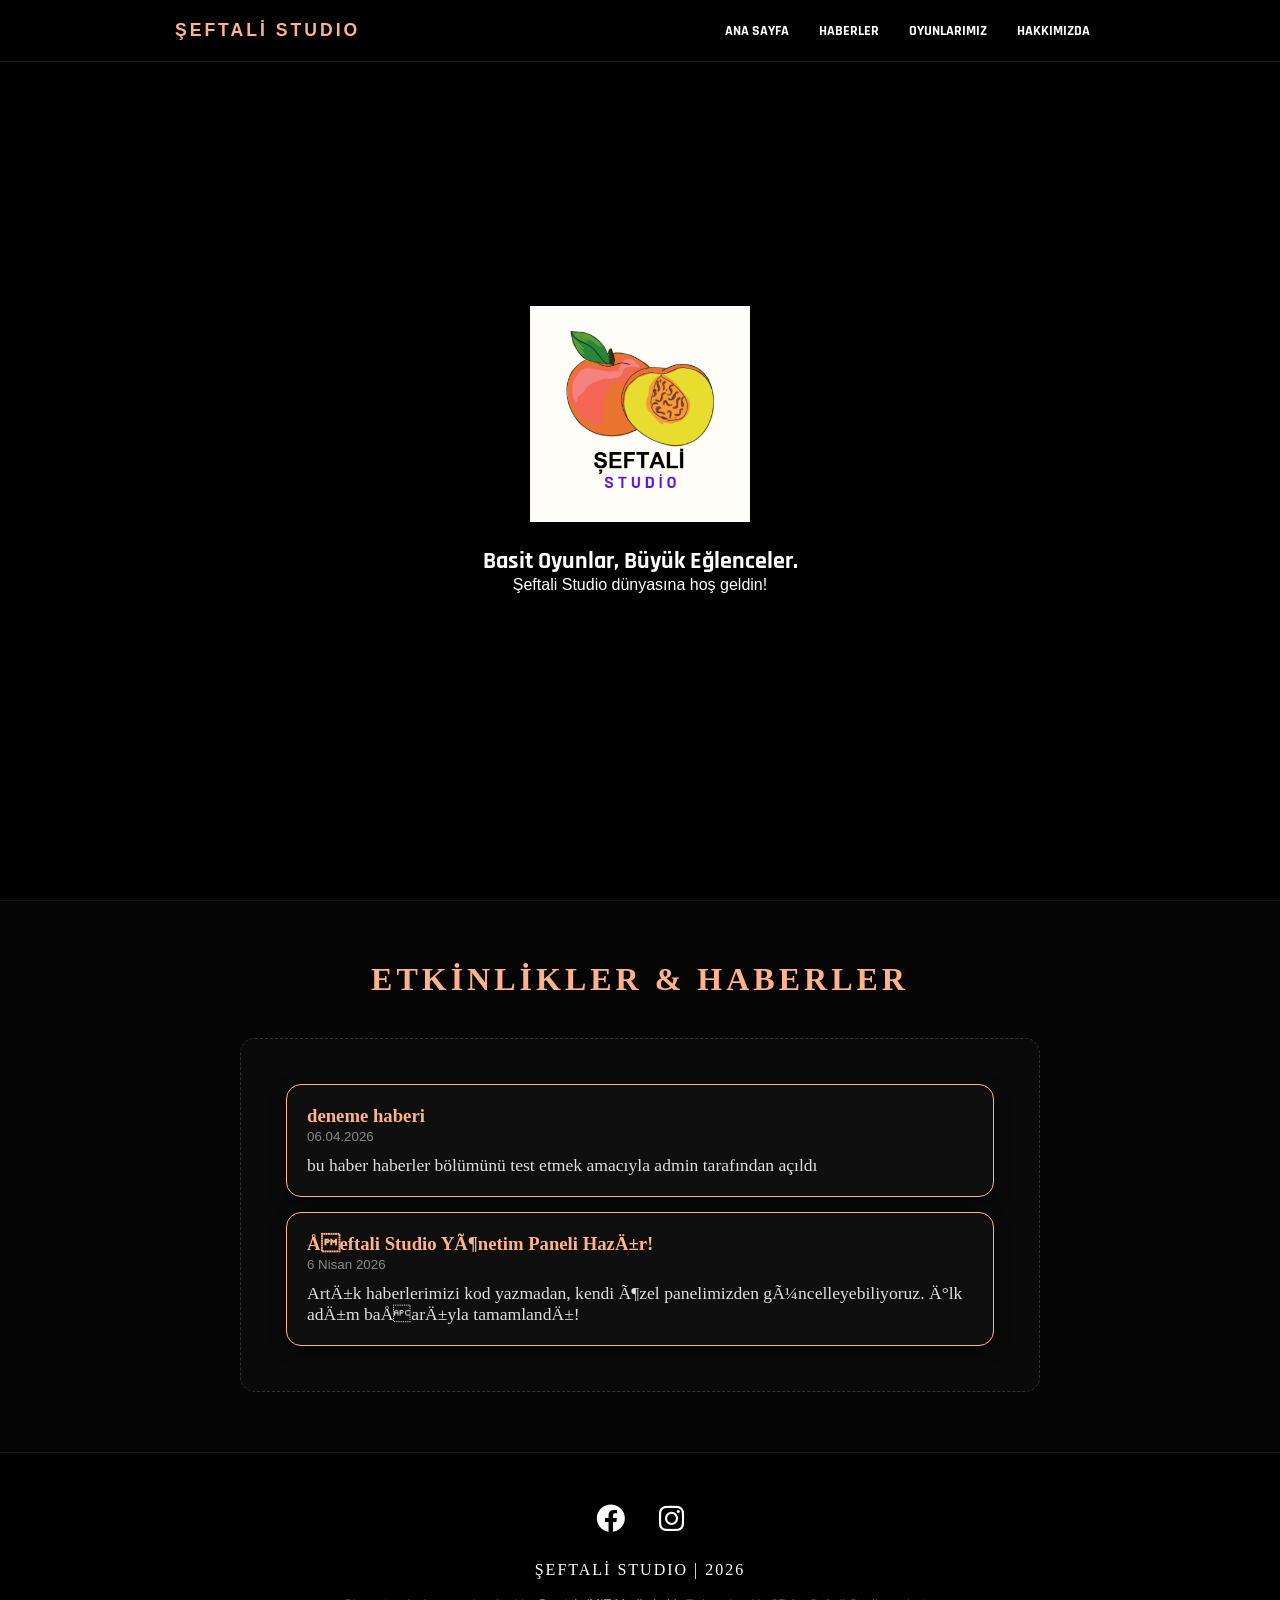
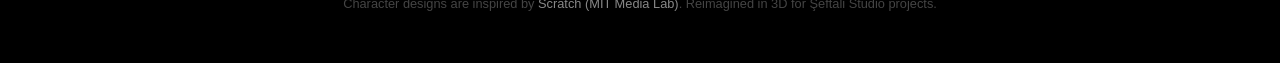
==== commit eabbf94a: "Update index.html" ====
--- a/index.html
+++ b/index.html
@@ -35,11 +35,11 @@
     </section>
 
     <section id="events">
-        <h2 class="section-title">Etkinlikler</h2>
-        <div class="events-container">
+        <h2 class="section-title">Etkinlikler & Haberler</h2>
+        <div class="events-container" id="haberler-listesi">
             <div class="no-event">
-                <i class="fa-solid fa-calendar-day"></i>
-                <p>Şu an aktif bir etkinlik bulunmamaktadır. Yakında buradayız!</p>
+                <i class="fa-solid fa-spinner fa-spin"></i>
+                <p>Haberler yükleniyor...</p>
             </div>
         </div>
     </section>
@@ -60,5 +60,51 @@
         </div>
     </footer>
 
+    <script>
+        async function haberleriYukle() {
+            try {
+                // data.json dosyasını çekiyoruz (Cache engellemek için v=... ekledik)
+                const response = await fetch('data.json?v=' + Date.now());
+                const data = await response.json();
+                const liste = document.getElementById('haberler-listesi');
+                
+                liste.innerHTML = ""; // Yükleniyor yazısını sil
+
+                if (data.haberler.length === 0) {
+                    liste.innerHTML = `
+                        <div class="no-event">
+                            <i class="fa-solid fa-calendar-day"></i>
+                            <p>Şu an aktif bir etkinlik bulunmamaktadır. Yakında buradayız!</p>
+                        </div>`;
+                    return;
+                }
+
+                // Her haberi senin stiline uygun şekilde ekrana basıyoruz
+                data.haberler.forEach(haber => {
+                    liste.innerHTML += `
+                        <div class="event-card" style="
+                            background: rgba(17, 17, 17, 0.8);
+                            border: 1px solid #ffb38a;
+                            padding: 20px;
+                            margin: 15px;
+                            border-radius: 15px;
+                            text-align: left;
+                            box-shadow: 0 5px 15px rgba(0,0,0,0.5);
+                        ">
+                            <h3 style="color: #ffb38a; font-family: 'Orbitron'; margin-top: 0;">${haber.baslik}</h3>
+                            <small style="color: #888;">${haber.tarih}</small>
+                            <p style="color: #ddd; margin-top: 10px; font-family: 'Rajdhani'; font-size: 1.1rem;">${haber.detay}</p>
+                        </div>`;
+                });
+            } catch (error) {
+                console.error("Haber yükleme hatası:", error);
+                document.getElementById('haberler-listesi').innerHTML = "<p>Bağlantı hatası!</p>";
+            }
+        }
+
+        // Sayfa açıldığında çalıştır
+        window.onload = haberleriYukle;
+    </script>
+
 </body>
 </html>
--- a/style.css
+++ b/style.css
@@ -3,10 +3,6 @@
     margin: 0;
     padding: 0;
     box-sizing: border-box;
-}
-
-html {
-    scroll-behavior: smooth; /* MENÜ TIKLAMALARINDA YUMUŞAK KAYMA SAĞLAR */
 }
 
 body {
@@ -16,14 +12,16 @@
     overflow-x: hidden;
 }
 
-/* --- NAVİGASYON --- */
+/* --- NAVİGASYON (HEADER) --- */
 header {
     position: fixed;
     top: 0;
     width: 100%;
     padding: 20px 0;
     z-index: 1000;
-    background: linear-gradient(to bottom, rgba(0,0,0,0.95), transparent);
+    background: rgba(0, 0, 0, 0.9);
+    backdrop-filter: blur(10px);
+    border-bottom: 1px solid #1a1a1a;
 }
 
 nav {
@@ -47,102 +45,118 @@
     color: #fff;
     text-decoration: none;
     text-transform: uppercase;
-    font-size: 0.8rem;
+    font-size: 0.85rem;
     font-weight: 700;
     transition: 0.3s;
 }
 
 nav ul li a:hover { color: #ffb38a; }
 
-/* --- GİRİŞ ALANI (HERO) --- */
+/* --- ANA SAYFA VİDEO ALANI (HERO) --- */
 #home {
     height: 100vh;
     display: flex;
     justify-content: center;
     align-items: center;
     position: relative;
-    overflow: hidden;
 }
 
 #bg-video {
     position: absolute;
-    top: 50%; left: 50%;
-    min-width: 100%; min-height: 100%;
-    transform: translate(-50%, -50%);
+    top: 0; left: 0;
+    width: 100%; height: 100%;
+    object-fit: cover;
     z-index: -1;
-    object-fit: cover;
-    filter: brightness(0.5);
+    filter: brightness(0.4);
 }
 
-.hero-content { text-align: center; z-index: 10; }
-
-.main-logo {
-    width: 240px;
-    margin-bottom: 20px;
-    filter: drop-shadow(0 0 15px rgba(255,179,138,0.3));
-    animation: float 4s ease-in-out infinite;
-}
+.hero-content { text-align: center; }
+.main-logo { width: 220px; margin-bottom: 20px; animation: float 4s ease-in-out infinite; }
 
 @keyframes float {
     0%, 100% { transform: translateY(0); }
     50% { transform: translateY(-10px); }
 }
 
-h1 { font-family: 'Orbitron'; font-size: 2rem; letter-spacing: 4px; margin-bottom: 10px; }
-.hero-content p { color: #ffb38a; font-size: 1.2rem; }
-
-/* --- GENEL BÖLÜM AYARLARI --- */
-section {
-    padding: 100px 10%;
-    min-height: 50vh;
-}
-
+/* --- BÖLÜM BAŞLIKLARI --- */
 .section-title {
     text-align: center;
     font-family: 'Orbitron';
-    font-size: 2.2rem;
-    margin-bottom: 50px;
-    color: #fff;
-    letter-spacing: 5px;
+    font-size: 2rem;
+    margin-bottom: 40px;
+    color: #ffb38a;
     text-transform: uppercase;
+    letter-spacing: 4px;
 }
 
-/* --- HABERLER --- */
-#news { background-color: #050505; }
-.news-item {
-    background: #111;
-    padding: 25px;
-    border-left: 4px solid #ffb38a;
-    border-radius: 0 10px 10px 0;
+/* --- ETKİNLİKLER BÖLÜMÜ (TÜM SAYFALARDA) --- */
+#events {
+    padding: 60px 10%;
+    background-color: #050505;
+    border-top: 1px solid #111;
 }
-.news-date { color: #ffb38a; font-weight: bold; font-size: 0.8rem; }
-.news-item h3 { margin: 10px 0; font-family: 'Orbitron'; font-size: 1.2rem; }
 
-/* --- OYUNLAR --- */
-#games { background-color: #000; }
-.game-grid {
-    display: grid;
-    grid-template-columns: repeat(auto-fit, minmax(280px, 1fr));
-    gap: 30px;
-}
-.game-card {
+.events-container {
+    max-width: 800px;
+    margin: 0 auto;
     background: #0a0a0a;
-    border: 1px solid #222;
-    padding: 20px;
-    border-radius: 12px;
-    cursor: pointer;
-    transition: 0.4s ease;
+    padding: 30px;
+    border-radius: 15px;
+    border: 1px dashed #333;
     text-align: center;
 }
-.game-card:hover { transform: translateY(-10px); border-color: #ffb38a; box-shadow: 0 10px 20px rgba(255,179,138,0.1); }
-.game-card-img { width: 100%; height: 180px; object-fit: cover; border-radius: 8px; margin-bottom: 15px; }
-.game-link-text { display: block; margin-top: 15px; color: #ffb38a; font-weight: bold; text-transform: uppercase; font-size: 0.8rem; }
 
-/* --- HAKKIMIZDA --- */
-#about { background-color: #050505; text-align: center; }
-.about-container { max-width: 800px; margin: 0 auto; }
-.about-container p { font-size: 1.1rem; line-height: 1.8; color: #ccc; margin-bottom: 20px; }
-.about-container strong { color: #ffb38a; }
+.no-event i {
+    font-size: 2.5rem;
+    color: #ffb38a;
+    margin-bottom: 15px;
+    opacity: 0.6;
+}
+
+.no-event p {
+    color: #888;
+    font-size: 1.1rem;
+}
+
+/* --- OYUN KARTLARI VE HABERLER --- */
+.game-grid { display: grid; grid-template-columns: repeat(auto-fit, minmax(280px, 1fr)); gap: 25px; }
+.game-card { background: #111; padding: 20px; border-radius: 12px; cursor: pointer; border: 1px solid #222; text-align: center; }
+.game-card:hover { border-color: #ffb38a; transform: translateY(-5px); transition: 0.3s; }
+.game-card-img { width: 100%; border-radius: 8px; }
+
+.news-item { background: #111; padding: 20px; border-left: 4px solid #ffb38a; margin-bottom: 15px; }
+
+/* --- ALT BİLGİ VE SOSYAL MEDYA (FOOTER) --- */
+footer {
+    padding: 50px 10%;
+    background-color: #000;
+    text-align: center;
+    border-top: 1px solid #1a1a1a;
+}
+
+.social-links { margin-bottom: 25px; }
+
+.social-links a {
+    color: #fff;
+    font-size: 1.8rem;
+    margin: 0 15px;
+    transition: 0.3s;
+    text-decoration: none;
+}
+
+.social-links a:hover { color: #ffb38a; transform: scale(1.2); display: inline-block; }
+
+.studio-name {
+    font-family: 'Orbitron';
+    font-size: 1rem;
+    color: #fff;
+    margin-bottom: 15px;
+    letter-spacing: 2px;
+}
+
+.credits { color: #444; font-size: 0.8rem; line-height: 1.5; }
+.credits a { color: #888; text-decoration: none; }
+.credits a:hover { color: #ffb38a; }
 
 /* --- MODAL (AÇILIR PENCERE) --- */
 .modal {
@@ -151,34 +165,16 @@
     z-index: 2000;
     left: 0; top: 0;
     width: 100%; height: 100%;
-    background-color: rgba(0,0,0,0.95);
-    backdrop-filter: blur(8px);
+    background-color: rgba(0,0,0,0.9);
+    backdrop-filter: blur(5px);
 }
 .modal-content {
-    background: #111;
-    margin: 5% auto;
-    padding: 40px;
-    max-width: 600px;
-    border-radius: 20px;
-    text-align: center;
+    background: #111; margin: 10% auto; padding: 30px;
+    max-width: 500px; border-radius: 15px; text-align: center;
     border: 1px solid #333;
-    position: relative;
 }
-.close-btn { position: absolute; right: 20px; top: 10px; color: #fff; font-size: 35px; cursor: pointer; }
-.modal-img { width: 100%; border-radius: 10px; margin-bottom: 20px; }
 .play-btn {
-    display: inline-block;
-    background: #ffb38a;
-    color: #000;
-    padding: 15px 40px;
-    text-decoration: none;
-    font-weight: 900;
-    border-radius: 50px;
-    margin-top: 20px;
-    transition: 0.3s;
+    display: inline-block; background: #ffb38a; color: #000;
+    padding: 12px 30px; border-radius: 50px; text-decoration: none;
+    font-weight: bold; margin-top: 15px;
 }
-.play-btn:hover { transform: scale(1.05); background: #fff; }
-
-/* --- FOOTER --- */
-footer { padding: 40px; text-align: center; border-top: 1px solid #111; background: #000; }
-footer p { color: #444; font-size: 0.8rem; letter-spacing: 1px; }
